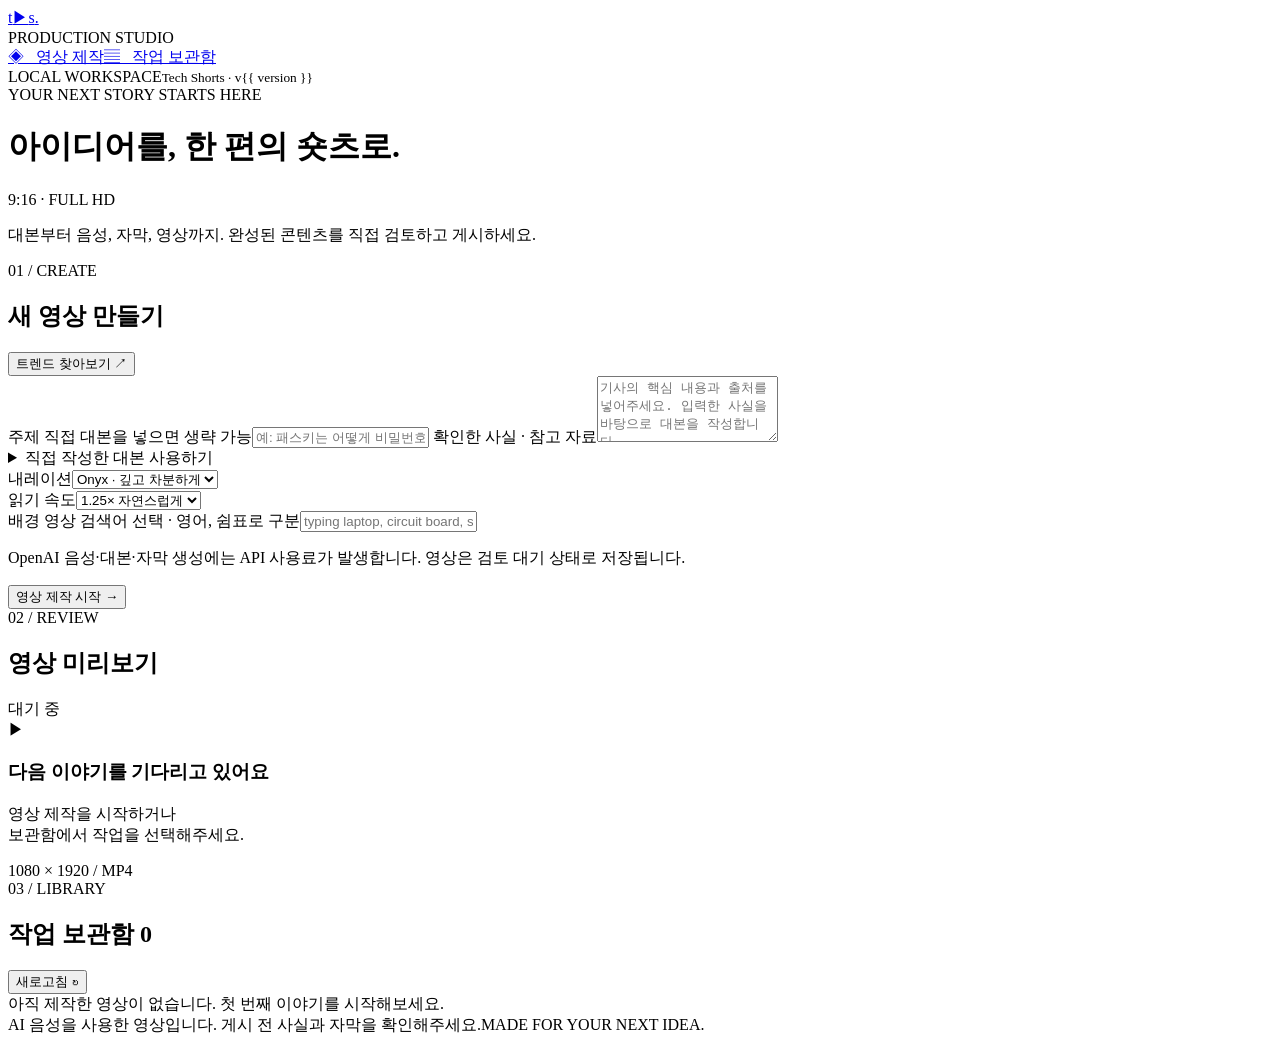
==== tech_shorts/templates/index.html @ 31729e62 "feat: upgrade to v3.0 unified Web Studio architecture" ====
<!doctype html>
<html lang="ko"><head><meta charset="utf-8"><meta name="viewport" content="width=device-width,initial-scale=1"><title>Tech Shorts Studio</title><link rel="stylesheet" href="/static/studio.css"><script src="/static/studio.js" defer></script></head>
<body>
<aside class="sidebar"><a class="brand" href="/">t<span>▶</span>s<span class="brand-dot">.</span></a><div class="sidebar-label">PRODUCTION STUDIO</div><a class="nav active" href="#create">◈ &nbsp; 영상 제작</a><a class="nav" href="#library">▤ &nbsp; 작업 보관함</a><div class="sidebar-bottom"><span class="status-dot"></span> LOCAL WORKSPACE<small>Tech Shorts · v{{ version }}</small></div></aside>
<main><header><div class="eyebrow">YOUR NEXT STORY STARTS HERE</div><div class="heading"><h1>아이디어를, <span>한 편의 숏츠로.</span></h1><span class="pill">9:16 · FULL HD</span></div><p class="muted">대본부터 음성, 자막, 영상까지. 완성된 콘텐츠를 직접 검토하고 게시하세요.</p></header>
<div id="notice" role="status" hidden></div>
<section class="connections" id="connections" aria-label="서비스 연결 상태"></section>
<div class="workspace"><section class="panel" id="create"><div class="section-heading"><div><span class="eyebrow">01 / CREATE</span><h2>새 영상 만들기</h2></div><button id="trend-button" class="text-button" type="button">트렌드 찾아보기 ↗</button></div>
<div id="trends" hidden></div>
<form id="create-form"><label for="topic">주제 <span class="optional">직접 대본을 넣으면 생략 가능</span></label><input id="topic" name="topic" maxlength="200" placeholder="예: 패스키는 어떻게 비밀번호를 대신할까?">
<label for="notes">확인한 사실 · 참고 자료</label><textarea id="notes" name="notes" rows="4" maxlength="12000" placeholder="기사의 핵심 내용과 출처를 넣어주세요. 입력한 사실을 바탕으로 대본을 작성합니다."></textarea>
<details id="script-details"><summary>직접 작성한 대본 사용하기</summary><textarea id="script" name="script" rows="6" maxlength="3000" placeholder="영상에서 읽을 문장만 입력해주세요."></textarea></details>
<div class="form-row"><div><label for="voice">내레이션</label><select id="voice" name="voice"><option value="onyx">Onyx · 깊고 차분하게</option><option value="nova">Nova · 밝고 따뜻하게</option><option value="coral">Coral · 자연스럽게</option><option value="alloy">Alloy · 또렷하게</option></select></div><div><label for="speed">읽기 속도</label><select id="speed" name="speed"><option value="1">1.0× 여유롭게</option><option value="1.25" selected>1.25× 자연스럽게</option><option value="1.5">1.5× 빠르게</option></select></div></div>
<label for="queries">배경 영상 검색어 <span class="optional">선택 · 영어, 쉼표로 구분</span></label><input id="queries" placeholder="typing laptop, circuit board, server room" maxlength="400">
<p class="hint">OpenAI 음성·대본·자막 생성에는 API 사용료가 발생합니다. 영상은 검토 대기 상태로 저장됩니다.</p><button class="primary" type="submit" id="create-button">영상 제작 시작 <span>→</span></button></form></section>
<section class="panel preview-panel"><div class="section-heading"><div><span class="eyebrow">02 / REVIEW</span><h2>영상 미리보기</h2></div><span id="preview-status" class="badge">대기 중</span></div><div id="preview-empty" class="preview-empty"><div class="frame-symbol">▶</div><h3>다음 이야기를 기다리고 있어요</h3><p>영상 제작을 시작하거나<br>보관함에서 작업을 선택해주세요.</p><span class="preview-spec">1080 × 1920 / MP4</span></div><div id="preview-content" hidden><video id="player" controls playsinline preload="metadata"></video><h3 id="preview-title"></h3><p id="preview-info" class="muted"></p><div id="preview-actions" class="actions"></div><details><summary>대본 확인</summary><p id="preview-script" class="script-copy"></p></details><div id="upload-results"></div></div><div id="progress" hidden><div class="spinner"></div><h3 id="progress-stage"></h3><p class="muted">작업은 창을 닫아도 서버에서 계속 진행됩니다.</p></div></section></div>
<section class="panel library" id="library"><div class="section-heading"><div><span class="eyebrow">03 / LIBRARY</span><h2>작업 보관함 <span id="job-count" class="count">0</span></h2></div><button id="refresh-button" class="text-button">새로고침 ↻</button></div><div id="job-list"><div class="empty-library">아직 제작한 영상이 없습니다. 첫 번째 이야기를 시작해보세요.</div></div></section>
<footer>AI 음성을 사용한 영상입니다. 게시 전 사실과 자막을 확인해주세요.<span>MADE FOR YOUR NEXT IDEA.</span></footer>
</main>
<dialog id="publish-dialog"><form id="publish-form"><div class="section-heading"><h2>영상 게시</h2><button type="button" id="close-publish" class="text-button">닫기 ×</button></div><p class="hint">선택한 계정으로 실제 업로드합니다. 이미 성공한 플랫폼에는 다시 올리지 않습니다.</p><label for="publish-title">제목</label><input id="publish-title" maxlength="100" required><label for="publish-description">설명</label><textarea id="publish-description" rows="4" maxlength="5000"></textarea><div class="platform-options"><label><input type="checkbox" name="platform" value="youtube"> YouTube</label><select id="youtube-privacy"><option value="private">비공개</option><option value="unlisted">일부 공개</option><option value="public">공개</option></select><label><input type="checkbox" name="platform" value="instagram"> Instagram Reels · 공개</label><label><input type="checkbox" name="platform" value="tiktok" id="tiktok-check"> TikTok</label><select id="tiktok-privacy"><option value="">계정 조회 후 공개 범위 선택</option></select><p id="tiktok-account" class="hint"></p></div><button type="submit" class="primary">선택한 플랫폼에 게시</button></form></dialog>
</body></html>
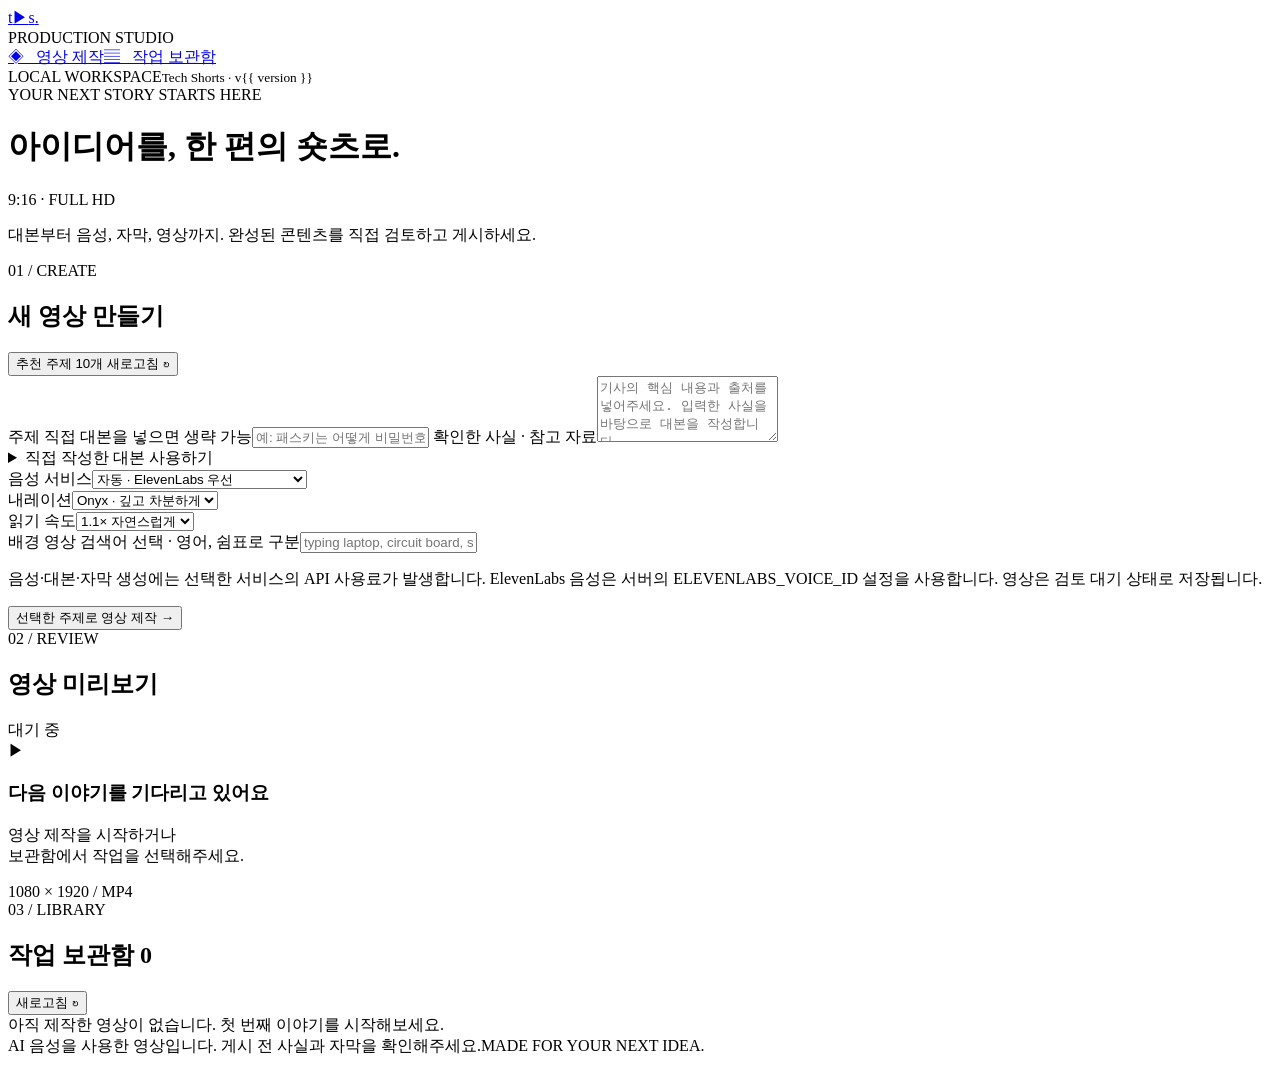
==== commit 10ed8402: "Add topic selection, ElevenLabs narration, and improved video quality" ====
--- a/tech_shorts/templates/index.html
+++ b/tech_shorts/templates/index.html
@@ -5,14 +5,14 @@
 <main><header><div class="eyebrow">YOUR NEXT STORY STARTS HERE</div><div class="heading"><h1>아이디어를, <span>한 편의 숏츠로.</span></h1><span class="pill">9:16 · FULL HD</span></div><p class="muted">대본부터 음성, 자막, 영상까지. 완성된 콘텐츠를 직접 검토하고 게시하세요.</p></header>
 <div id="notice" role="status" hidden></div>
 <section class="connections" id="connections" aria-label="서비스 연결 상태"></section>
-<div class="workspace"><section class="panel" id="create"><div class="section-heading"><div><span class="eyebrow">01 / CREATE</span><h2>새 영상 만들기</h2></div><button id="trend-button" class="text-button" type="button">트렌드 찾아보기 ↗</button></div>
+<div class="workspace"><section class="panel" id="create"><div class="section-heading"><div><span class="eyebrow">01 / CREATE</span><h2>새 영상 만들기</h2></div><button id="trend-button" class="text-button" type="button">추천 주제 10개 새로고침 ↻</button></div>
 <div id="trends" hidden></div>
 <form id="create-form"><label for="topic">주제 <span class="optional">직접 대본을 넣으면 생략 가능</span></label><input id="topic" name="topic" maxlength="200" placeholder="예: 패스키는 어떻게 비밀번호를 대신할까?">
 <label for="notes">확인한 사실 · 참고 자료</label><textarea id="notes" name="notes" rows="4" maxlength="12000" placeholder="기사의 핵심 내용과 출처를 넣어주세요. 입력한 사실을 바탕으로 대본을 작성합니다."></textarea>
 <details id="script-details"><summary>직접 작성한 대본 사용하기</summary><textarea id="script" name="script" rows="6" maxlength="3000" placeholder="영상에서 읽을 문장만 입력해주세요."></textarea></details>
-<div class="form-row"><div><label for="voice">내레이션</label><select id="voice" name="voice"><option value="onyx">Onyx · 깊고 차분하게</option><option value="nova">Nova · 밝고 따뜻하게</option><option value="coral">Coral · 자연스럽게</option><option value="alloy">Alloy · 또렷하게</option></select></div><div><label for="speed">읽기 속도</label><select id="speed" name="speed"><option value="1">1.0× 여유롭게</option><option value="1.25" selected>1.25× 자연스럽게</option><option value="1.5">1.5× 빠르게</option></select></div></div>
+<label for="tts-provider">음성 서비스</label><select id="tts-provider"><option value="auto">자동 · ElevenLabs 우선</option><option value="elevenlabs">ElevenLabs · 서버에 설정한 음성</option><option value="openai">OpenAI</option></select><div class="form-row"><div><label for="voice">내레이션</label><select id="voice" name="voice"><option value="onyx">Onyx · 깊고 차분하게</option><option value="nova">Nova · 밝고 따뜻하게</option><option value="coral">Coral · 자연스럽게</option><option value="alloy">Alloy · 또렷하게</option></select></div><div><label for="speed">읽기 속도</label><select id="speed" name="speed"><option value="1">1.0× 여유롭게</option><option value="1.1" selected>1.1× 자연스럽게</option><option value="1.2">1.2× 경쾌하게</option><option value="1.5">1.5× 빠르게</option></select></div></div>
 <label for="queries">배경 영상 검색어 <span class="optional">선택 · 영어, 쉼표로 구분</span></label><input id="queries" placeholder="typing laptop, circuit board, server room" maxlength="400">
-<p class="hint">OpenAI 음성·대본·자막 생성에는 API 사용료가 발생합니다. 영상은 검토 대기 상태로 저장됩니다.</p><button class="primary" type="submit" id="create-button">영상 제작 시작 <span>→</span></button></form></section>
+<p class="hint">음성·대본·자막 생성에는 선택한 서비스의 API 사용료가 발생합니다. ElevenLabs 음성은 서버의 ELEVENLABS_VOICE_ID 설정을 사용합니다. 영상은 검토 대기 상태로 저장됩니다.</p><button class="primary" type="submit" id="create-button">선택한 주제로 영상 제작 <span>→</span></button></form></section>
 <section class="panel preview-panel"><div class="section-heading"><div><span class="eyebrow">02 / REVIEW</span><h2>영상 미리보기</h2></div><span id="preview-status" class="badge">대기 중</span></div><div id="preview-empty" class="preview-empty"><div class="frame-symbol">▶</div><h3>다음 이야기를 기다리고 있어요</h3><p>영상 제작을 시작하거나<br>보관함에서 작업을 선택해주세요.</p><span class="preview-spec">1080 × 1920 / MP4</span></div><div id="preview-content" hidden><video id="player" controls playsinline preload="metadata"></video><h3 id="preview-title"></h3><p id="preview-info" class="muted"></p><div id="preview-actions" class="actions"></div><details><summary>대본 확인</summary><p id="preview-script" class="script-copy"></p></details><div id="upload-results"></div></div><div id="progress" hidden><div class="spinner"></div><h3 id="progress-stage"></h3><p class="muted">작업은 창을 닫아도 서버에서 계속 진행됩니다.</p></div></section></div>
 <section class="panel library" id="library"><div class="section-heading"><div><span class="eyebrow">03 / LIBRARY</span><h2>작업 보관함 <span id="job-count" class="count">0</span></h2></div><button id="refresh-button" class="text-button">새로고침 ↻</button></div><div id="job-list"><div class="empty-library">아직 제작한 영상이 없습니다. 첫 번째 이야기를 시작해보세요.</div></div></section>
 <footer>AI 음성을 사용한 영상입니다. 게시 전 사실과 자막을 확인해주세요.<span>MADE FOR YOUR NEXT IDEA.</span></footer>
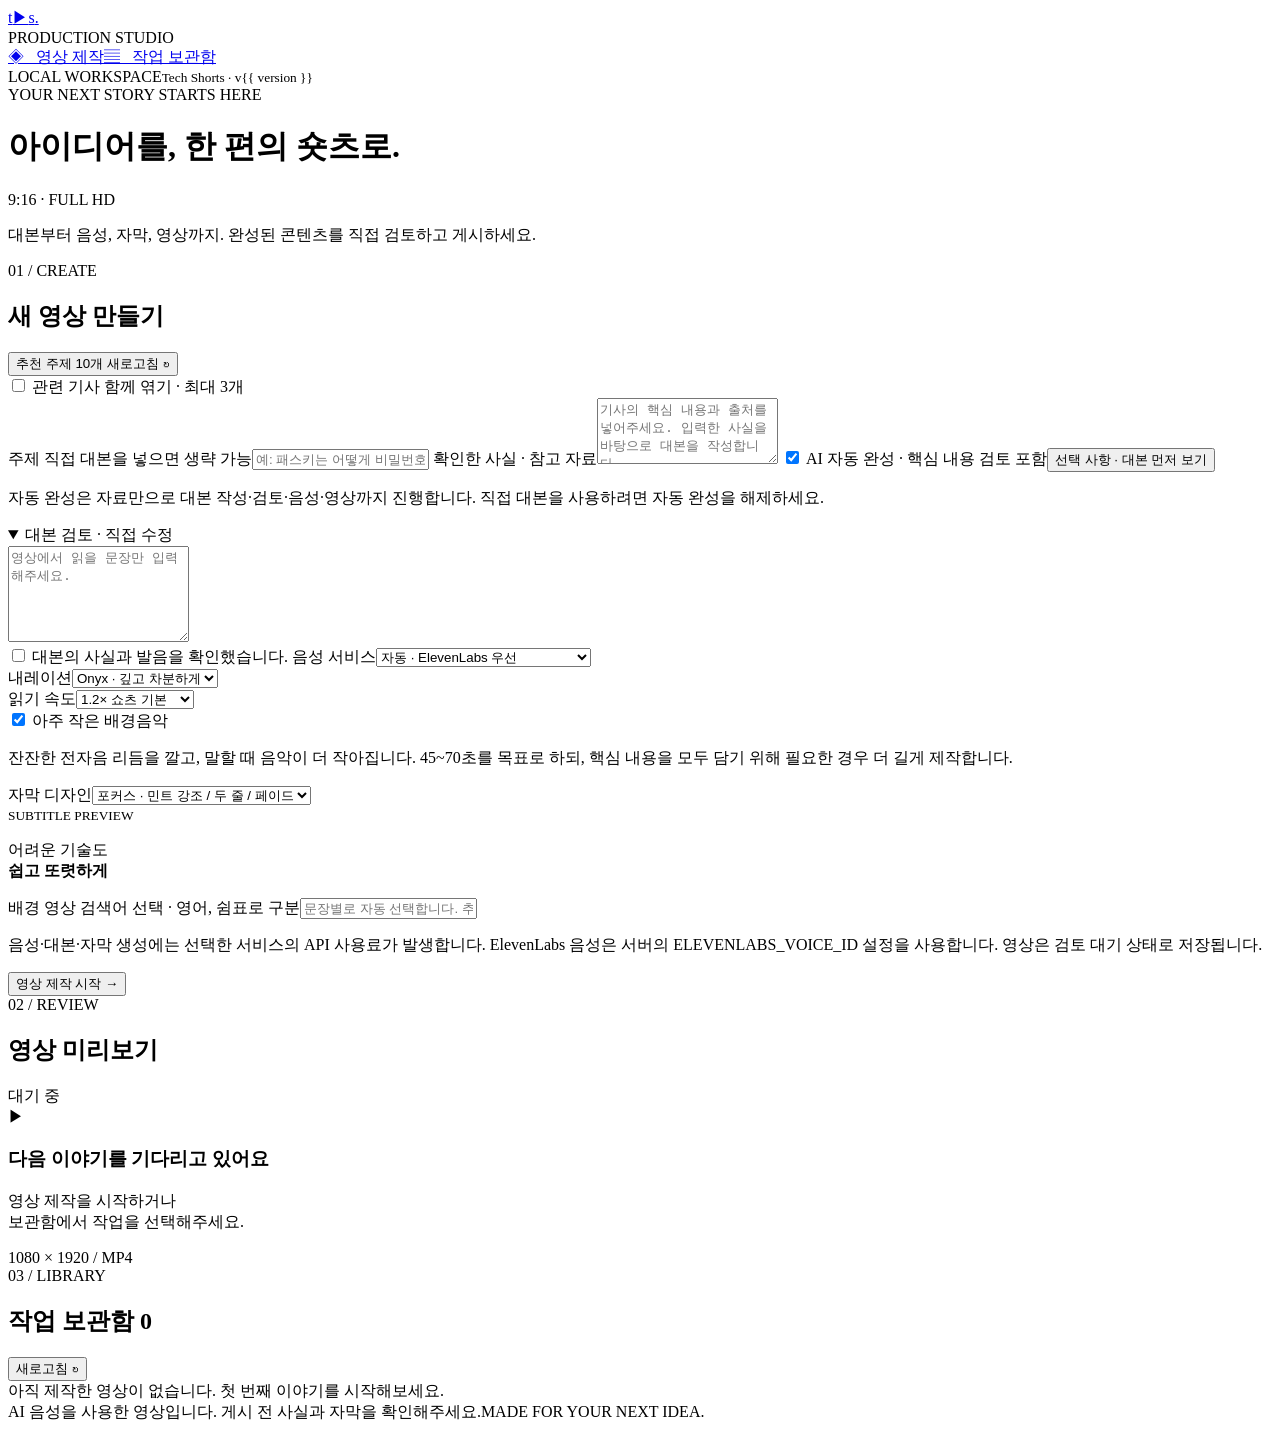
==== commit 5dea4d0f: "Tech Shorts Studio automated production workflow" ====
--- a/tech_shorts/templates/index.html
+++ b/tech_shorts/templates/index.html
@@ -6,13 +6,13 @@
 <div id="notice" role="status" hidden></div>
 <section class="connections" id="connections" aria-label="서비스 연결 상태"></section>
 <div class="workspace"><section class="panel" id="create"><div class="section-heading"><div><span class="eyebrow">01 / CREATE</span><h2>새 영상 만들기</h2></div><button id="trend-button" class="text-button" type="button">추천 주제 10개 새로고침 ↻</button></div>
-<div id="trends" hidden></div>
+<label class="review-check"><input type="checkbox" id="combine-sources"> 관련 기사 함께 엮기 · 최대 3개</label><div id="trends" hidden></div>
 <form id="create-form"><label for="topic">주제 <span class="optional">직접 대본을 넣으면 생략 가능</span></label><input id="topic" name="topic" maxlength="200" placeholder="예: 패스키는 어떻게 비밀번호를 대신할까?">
-<label for="notes">확인한 사실 · 참고 자료</label><textarea id="notes" name="notes" rows="4" maxlength="12000" placeholder="기사의 핵심 내용과 출처를 넣어주세요. 입력한 사실을 바탕으로 대본을 작성합니다."></textarea>
-<details id="script-details"><summary>직접 작성한 대본 사용하기</summary><textarea id="script" name="script" rows="6" maxlength="3000" placeholder="영상에서 읽을 문장만 입력해주세요."></textarea></details>
-<label for="tts-provider">음성 서비스</label><select id="tts-provider"><option value="auto">자동 · ElevenLabs 우선</option><option value="elevenlabs">ElevenLabs · 서버에 설정한 음성</option><option value="openai">OpenAI</option></select><div class="form-row"><div><label for="voice">내레이션</label><select id="voice" name="voice"><option value="onyx">Onyx · 깊고 차분하게</option><option value="nova">Nova · 밝고 따뜻하게</option><option value="coral">Coral · 자연스럽게</option><option value="alloy">Alloy · 또렷하게</option></select></div><div><label for="speed">읽기 속도</label><select id="speed" name="speed"><option value="1">1.0× 여유롭게</option><option value="1.1" selected>1.1× 자연스럽게</option><option value="1.2">1.2× 경쾌하게</option><option value="1.5">1.5× 빠르게</option></select></div></div>
-<label for="queries">배경 영상 검색어 <span class="optional">선택 · 영어, 쉼표로 구분</span></label><input id="queries" placeholder="typing laptop, circuit board, server room" maxlength="400">
-<p class="hint">음성·대본·자막 생성에는 선택한 서비스의 API 사용료가 발생합니다. ElevenLabs 음성은 서버의 ELEVENLABS_VOICE_ID 설정을 사용합니다. 영상은 검토 대기 상태로 저장됩니다.</p><button class="primary" type="submit" id="create-button">선택한 주제로 영상 제작 <span>→</span></button></form></section>
+<label for="notes">확인한 사실 · 참고 자료</label><textarea id="notes" name="notes" rows="4" maxlength="75000" placeholder="기사의 핵심 내용과 출처를 넣어주세요. 입력한 사실을 바탕으로 대본을 작성합니다."></textarea>
+<label class="review-check"><input type="checkbox" id="automatic" checked> AI 자동 완성 · 핵심 내용 검토 포함</label><button id="draft-button" class="secondary" type="button">선택 사항 · 대본 먼저 보기</button><p class="hint">자동 완성은 자료만으로 대본 작성·검토·음성·영상까지 진행합니다. 직접 대본을 사용하려면 자동 완성을 해제하세요.</p><details id="script-details" open><summary>대본 검토 · 직접 수정</summary><textarea id="script" name="script" rows="6" maxlength="3000" placeholder="영상에서 읽을 문장만 입력해주세요."></textarea></details><label class="review-check"><input type="checkbox" id="script-reviewed"> 대본의 사실과 발음을 확인했습니다.</label>
+<label for="tts-provider">음성 서비스</label><select id="tts-provider"><option value="auto">자동 · ElevenLabs 우선</option><option value="elevenlabs">ElevenLabs · 서버에 설정한 음성</option><option value="openai">OpenAI</option></select><div class="form-row"><div><label for="voice">내레이션</label><select id="voice" name="voice"><option value="onyx">Onyx · 깊고 차분하게</option><option value="nova">Nova · 밝고 따뜻하게</option><option value="coral">Coral · 자연스럽게</option><option value="alloy">Alloy · 또렷하게</option></select></div><div><label for="speed">읽기 속도</label><select id="speed" name="speed"><option value="1">1.0× 여유롭게</option><option value="1.1">1.1× 자연스럽게</option><option value="1.2" selected>1.2× 쇼츠 기본</option><option value="1.5">1.5× 빠르게</option></select></div></div>
+<label class="review-check"><input type="checkbox" id="bgm" checked> 아주 작은 배경음악</label><p class="hint">잔잔한 전자음 리듬을 깔고, 말할 때 음악이 더 작아집니다. 45~70초를 목표로 하되, 핵심 내용을 모두 담기 위해 필요한 경우 더 길게 제작합니다.</p><label for="subtitle-style">자막 디자인</label><select id="subtitle-style"><option value="focus">포커스 · 민트 강조 / 두 줄 / 페이드</option><option value="minimal">미니멀 · 흰색 / 두 줄 / 페이드</option></select><div class="caption-sample" id="caption-sample"><small>SUBTITLE PREVIEW</small><p>어려운 기술도<br><strong>쉽고 또렷하게</strong></p></div><label for="queries">배경 영상 검색어 <span class="optional">선택 · 영어, 쉼표로 구분</span></label><input id="queries" placeholder="문장별로 자동 선택합니다. 추가 검색어가 있으면 입력하세요." maxlength="400">
+<p class="hint">음성·대본·자막 생성에는 선택한 서비스의 API 사용료가 발생합니다. ElevenLabs 음성은 서버의 ELEVENLABS_VOICE_ID 설정을 사용합니다. 영상은 검토 대기 상태로 저장됩니다.</p><button class="primary" type="submit" id="create-button">영상 제작 시작 <span>→</span></button></form></section>
 <section class="panel preview-panel"><div class="section-heading"><div><span class="eyebrow">02 / REVIEW</span><h2>영상 미리보기</h2></div><span id="preview-status" class="badge">대기 중</span></div><div id="preview-empty" class="preview-empty"><div class="frame-symbol">▶</div><h3>다음 이야기를 기다리고 있어요</h3><p>영상 제작을 시작하거나<br>보관함에서 작업을 선택해주세요.</p><span class="preview-spec">1080 × 1920 / MP4</span></div><div id="preview-content" hidden><video id="player" controls playsinline preload="metadata"></video><h3 id="preview-title"></h3><p id="preview-info" class="muted"></p><div id="preview-actions" class="actions"></div><details><summary>대본 확인</summary><p id="preview-script" class="script-copy"></p></details><div id="upload-results"></div></div><div id="progress" hidden><div class="spinner"></div><h3 id="progress-stage"></h3><p class="muted">작업은 창을 닫아도 서버에서 계속 진행됩니다.</p></div></section></div>
 <section class="panel library" id="library"><div class="section-heading"><div><span class="eyebrow">03 / LIBRARY</span><h2>작업 보관함 <span id="job-count" class="count">0</span></h2></div><button id="refresh-button" class="text-button">새로고침 ↻</button></div><div id="job-list"><div class="empty-library">아직 제작한 영상이 없습니다. 첫 번째 이야기를 시작해보세요.</div></div></section>
 <footer>AI 음성을 사용한 영상입니다. 게시 전 사실과 자막을 확인해주세요.<span>MADE FOR YOUR NEXT IDEA.</span></footer>
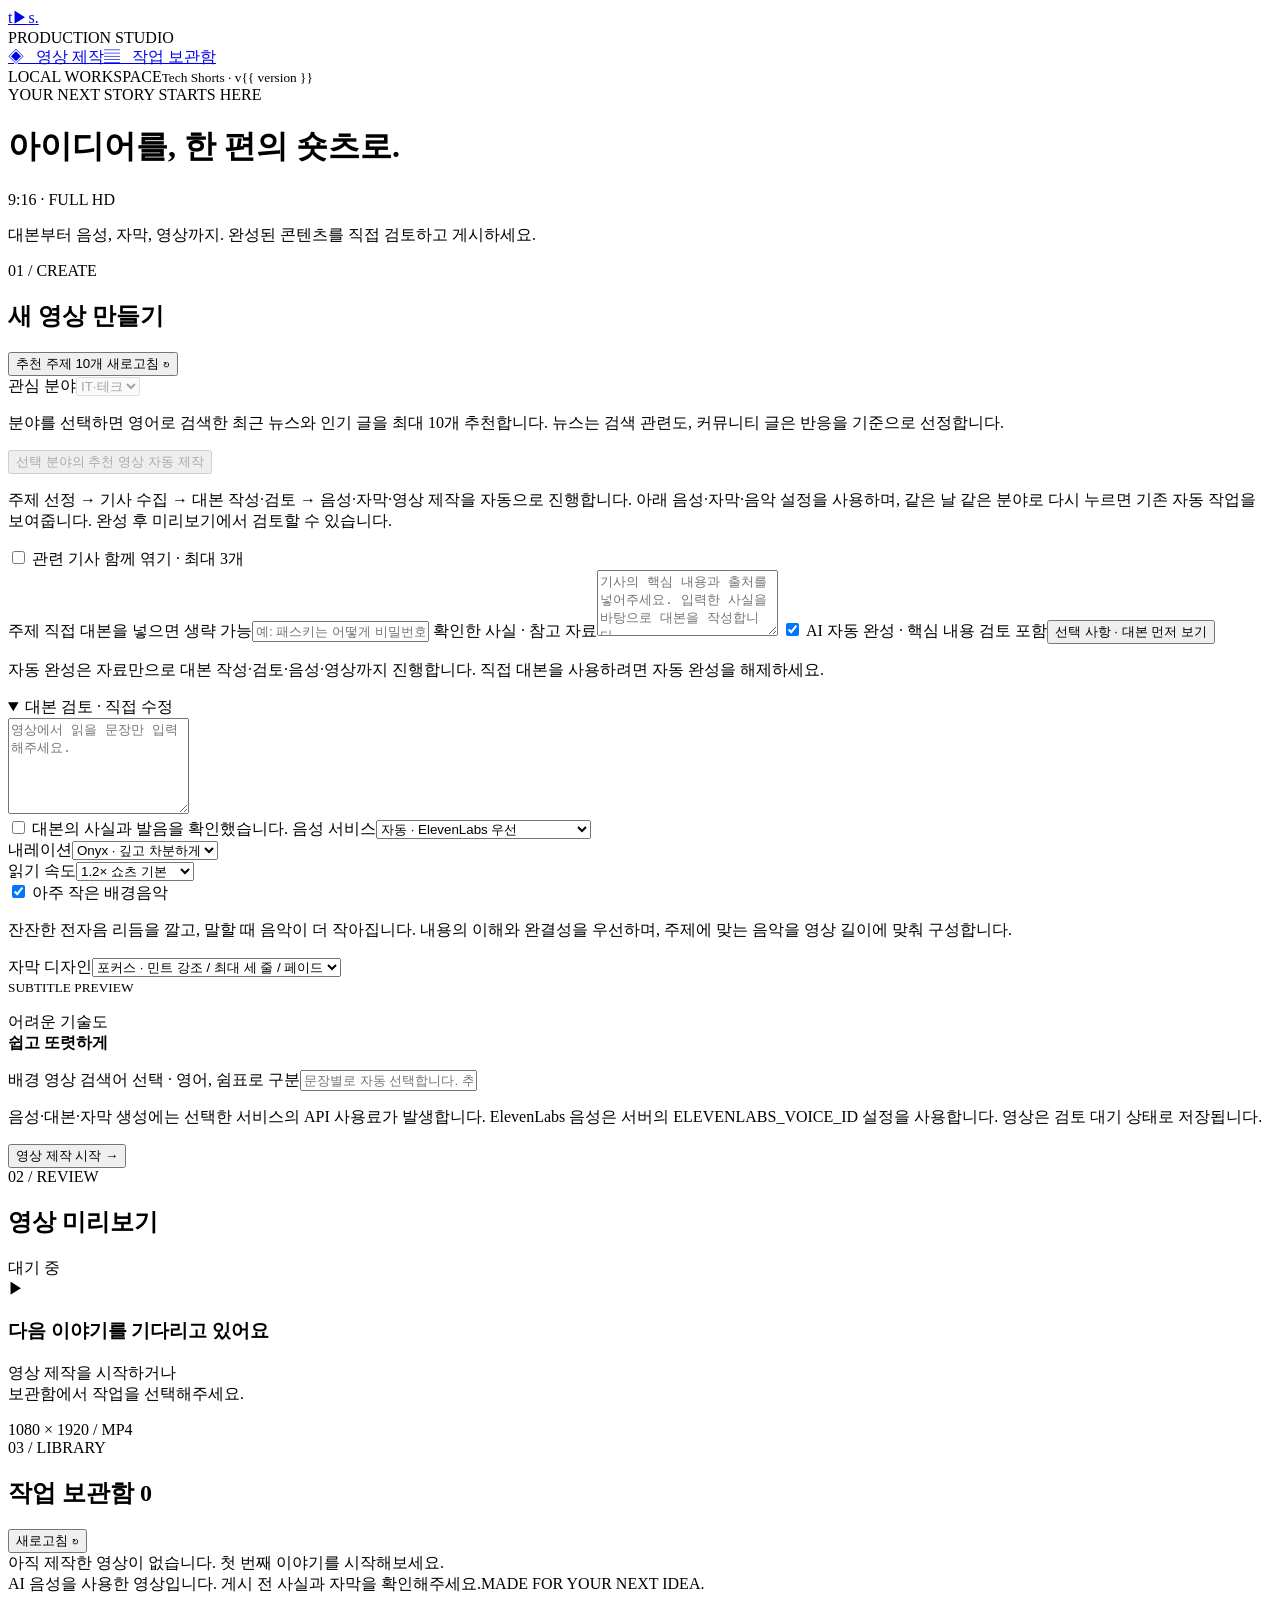
==== commit d8d3095f: "Add publishing titles and portrait thumbnails, expand Studio workflow and docs" ====
--- a/tech_shorts/templates/index.html
+++ b/tech_shorts/templates/index.html
@@ -6,16 +6,18 @@
 <div id="notice" role="status" hidden></div>
 <section class="connections" id="connections" aria-label="서비스 연결 상태"></section>
 <div class="workspace"><section class="panel" id="create"><div class="section-heading"><div><span class="eyebrow">01 / CREATE</span><h2>새 영상 만들기</h2></div><button id="trend-button" class="text-button" type="button">추천 주제 10개 새로고침 ↻</button></div>
+<label for="category">관심 분야</label><select id="category" disabled><option value="it">IT·테크</option></select><p class="hint">분야를 선택하면 영어로 검색한 최근 뉴스와 인기 글을 최대 10개 추천합니다. 뉴스는 검색 관련도, 커뮤니티 글은 반응을 기준으로 선정합니다.</p>
+<button id="auto-create-button" class="primary" type="button" disabled>선택 분야의 추천 영상 자동 제작</button><p class="hint">주제 선정 → 기사 수집 → 대본 작성·검토 → 음성·자막·영상 제작을 자동으로 진행합니다. 아래 음성·자막·음악 설정을 사용하며, 같은 날 같은 분야로 다시 누르면 기존 자동 작업을 보여줍니다. 완성 후 미리보기에서 검토할 수 있습니다.</p>
 <label class="review-check"><input type="checkbox" id="combine-sources"> 관련 기사 함께 엮기 · 최대 3개</label><div id="trends" hidden></div>
 <form id="create-form"><label for="topic">주제 <span class="optional">직접 대본을 넣으면 생략 가능</span></label><input id="topic" name="topic" maxlength="200" placeholder="예: 패스키는 어떻게 비밀번호를 대신할까?">
 <label for="notes">확인한 사실 · 참고 자료</label><textarea id="notes" name="notes" rows="4" maxlength="75000" placeholder="기사의 핵심 내용과 출처를 넣어주세요. 입력한 사실을 바탕으로 대본을 작성합니다."></textarea>
 <label class="review-check"><input type="checkbox" id="automatic" checked> AI 자동 완성 · 핵심 내용 검토 포함</label><button id="draft-button" class="secondary" type="button">선택 사항 · 대본 먼저 보기</button><p class="hint">자동 완성은 자료만으로 대본 작성·검토·음성·영상까지 진행합니다. 직접 대본을 사용하려면 자동 완성을 해제하세요.</p><details id="script-details" open><summary>대본 검토 · 직접 수정</summary><textarea id="script" name="script" rows="6" maxlength="3000" placeholder="영상에서 읽을 문장만 입력해주세요."></textarea></details><label class="review-check"><input type="checkbox" id="script-reviewed"> 대본의 사실과 발음을 확인했습니다.</label>
 <label for="tts-provider">음성 서비스</label><select id="tts-provider"><option value="auto">자동 · ElevenLabs 우선</option><option value="elevenlabs">ElevenLabs · 서버에 설정한 음성</option><option value="openai">OpenAI</option></select><div class="form-row"><div><label for="voice">내레이션</label><select id="voice" name="voice"><option value="onyx">Onyx · 깊고 차분하게</option><option value="nova">Nova · 밝고 따뜻하게</option><option value="coral">Coral · 자연스럽게</option><option value="alloy">Alloy · 또렷하게</option></select></div><div><label for="speed">읽기 속도</label><select id="speed" name="speed"><option value="1">1.0× 여유롭게</option><option value="1.1">1.1× 자연스럽게</option><option value="1.2" selected>1.2× 쇼츠 기본</option><option value="1.5">1.5× 빠르게</option></select></div></div>
-<label class="review-check"><input type="checkbox" id="bgm" checked> 아주 작은 배경음악</label><p class="hint">잔잔한 전자음 리듬을 깔고, 말할 때 음악이 더 작아집니다. 45~70초를 목표로 하되, 핵심 내용을 모두 담기 위해 필요한 경우 더 길게 제작합니다.</p><label for="subtitle-style">자막 디자인</label><select id="subtitle-style"><option value="focus">포커스 · 민트 강조 / 두 줄 / 페이드</option><option value="minimal">미니멀 · 흰색 / 두 줄 / 페이드</option></select><div class="caption-sample" id="caption-sample"><small>SUBTITLE PREVIEW</small><p>어려운 기술도<br><strong>쉽고 또렷하게</strong></p></div><label for="queries">배경 영상 검색어 <span class="optional">선택 · 영어, 쉼표로 구분</span></label><input id="queries" placeholder="문장별로 자동 선택합니다. 추가 검색어가 있으면 입력하세요." maxlength="400">
+<label class="review-check"><input type="checkbox" id="bgm" checked> 아주 작은 배경음악</label><p class="hint">잔잔한 전자음 리듬을 깔고, 말할 때 음악이 더 작아집니다. 내용의 이해와 완결성을 우선하며, 주제에 맞는 음악을 영상 길이에 맞춰 구성합니다.</p><label for="subtitle-style">자막 디자인</label><select id="subtitle-style"><option value="focus">포커스 · 민트 강조 / 최대 세 줄 / 페이드</option><option value="minimal">미니멀 · 흰색 / 최대 세 줄 / 페이드</option></select><div class="caption-sample" id="caption-sample"><small>SUBTITLE PREVIEW</small><p>어려운 기술도<br><strong>쉽고 또렷하게</strong></p></div><label for="queries">배경 영상 검색어 <span class="optional">선택 · 영어, 쉼표로 구분</span></label><input id="queries" placeholder="문장별로 자동 선택합니다. 추가 검색어가 있으면 입력하세요." maxlength="400">
 <p class="hint">음성·대본·자막 생성에는 선택한 서비스의 API 사용료가 발생합니다. ElevenLabs 음성은 서버의 ELEVENLABS_VOICE_ID 설정을 사용합니다. 영상은 검토 대기 상태로 저장됩니다.</p><button class="primary" type="submit" id="create-button">영상 제작 시작 <span>→</span></button></form></section>
 <section class="panel preview-panel"><div class="section-heading"><div><span class="eyebrow">02 / REVIEW</span><h2>영상 미리보기</h2></div><span id="preview-status" class="badge">대기 중</span></div><div id="preview-empty" class="preview-empty"><div class="frame-symbol">▶</div><h3>다음 이야기를 기다리고 있어요</h3><p>영상 제작을 시작하거나<br>보관함에서 작업을 선택해주세요.</p><span class="preview-spec">1080 × 1920 / MP4</span></div><div id="preview-content" hidden><video id="player" controls playsinline preload="metadata"></video><h3 id="preview-title"></h3><p id="preview-info" class="muted"></p><div id="preview-actions" class="actions"></div><details><summary>대본 확인</summary><p id="preview-script" class="script-copy"></p></details><div id="upload-results"></div></div><div id="progress" hidden><div class="spinner"></div><h3 id="progress-stage"></h3><p class="muted">작업은 창을 닫아도 서버에서 계속 진행됩니다.</p></div></section></div>
 <section class="panel library" id="library"><div class="section-heading"><div><span class="eyebrow">03 / LIBRARY</span><h2>작업 보관함 <span id="job-count" class="count">0</span></h2></div><button id="refresh-button" class="text-button">새로고침 ↻</button></div><div id="job-list"><div class="empty-library">아직 제작한 영상이 없습니다. 첫 번째 이야기를 시작해보세요.</div></div></section>
 <footer>AI 음성을 사용한 영상입니다. 게시 전 사실과 자막을 확인해주세요.<span>MADE FOR YOUR NEXT IDEA.</span></footer>
 </main>
-<dialog id="publish-dialog"><form id="publish-form"><div class="section-heading"><h2>영상 게시</h2><button type="button" id="close-publish" class="text-button">닫기 ×</button></div><p class="hint">선택한 계정으로 실제 업로드합니다. 이미 성공한 플랫폼에는 다시 올리지 않습니다.</p><label for="publish-title">제목</label><input id="publish-title" maxlength="100" required><label for="publish-description">설명</label><textarea id="publish-description" rows="4" maxlength="5000"></textarea><div class="platform-options"><label><input type="checkbox" name="platform" value="youtube"> YouTube</label><select id="youtube-privacy"><option value="private">비공개</option><option value="unlisted">일부 공개</option><option value="public">공개</option></select><label><input type="checkbox" name="platform" value="instagram"> Instagram Reels · 공개</label><label><input type="checkbox" name="platform" value="tiktok" id="tiktok-check"> TikTok</label><select id="tiktok-privacy"><option value="">계정 조회 후 공개 범위 선택</option></select><p id="tiktok-account" class="hint"></p></div><button type="submit" class="primary">선택한 플랫폼에 게시</button></form></dialog>
+<dialog id="publish-dialog"><form id="publish-form"><div class="section-heading"><h2>영상 게시</h2><button type="button" id="close-publish" class="text-button">닫기 ×</button></div><p class="hint">선택한 계정으로 실제 업로드합니다. 이미 성공한 플랫폼에는 다시 올리지 않습니다. 준비된 썸네일은 YouTube 업로드 후 적용을 시도합니다. 다른 플랫폼은 이미지 다운로드를 이용해주세요.</p><section class="publish-assets"><div><span class="eyebrow">COVER / TITLE</span><h3>추천 제목과 썸네일</h3><p class="hint">제목을 누르면 게시 제목에 적용됩니다. 썸네일 문구는 첫 번째 추천 제목입니다.</p><div id="title-suggestions"></div><button type="button" id="prepare-presentation" class="secondary">추천 제목·썸네일 생성</button><p id="presentation-info" class="hint"></p></div><div><img id="publish-thumbnail" alt="영상 장면과 제목으로 만든 세로 썸네일" hidden><a id="thumbnail-download" hidden>썸네일 JPG 다운로드 ↓</a></div></section><label for="publish-title">제목</label><input id="publish-title" maxlength="100" required><label for="publish-description">설명</label><textarea id="publish-description" rows="4" maxlength="5000"></textarea><div class="platform-options"><label><input type="checkbox" name="platform" value="youtube"> YouTube</label><select id="youtube-privacy"><option value="private">비공개</option><option value="unlisted">일부 공개</option><option value="public">공개</option></select><label><input type="checkbox" name="platform" value="instagram"> Instagram Reels · 공개</label><label><input type="checkbox" name="platform" value="tiktok" id="tiktok-check"> TikTok</label><select id="tiktok-privacy"><option value="">계정 조회 후 공개 범위 선택</option></select><p id="tiktok-account" class="hint"></p></div><p class="hint">게시할 플랫폼을 체크해주세요. 선택할 수 없는 플랫폼은 연결 설정이 필요합니다.</p><p id="publish-notice" role="alert" tabindex="-1" hidden></p><button id="publish-button" type="submit" class="primary">선택한 플랫폼에 게시</button></form></dialog>
 </body></html>
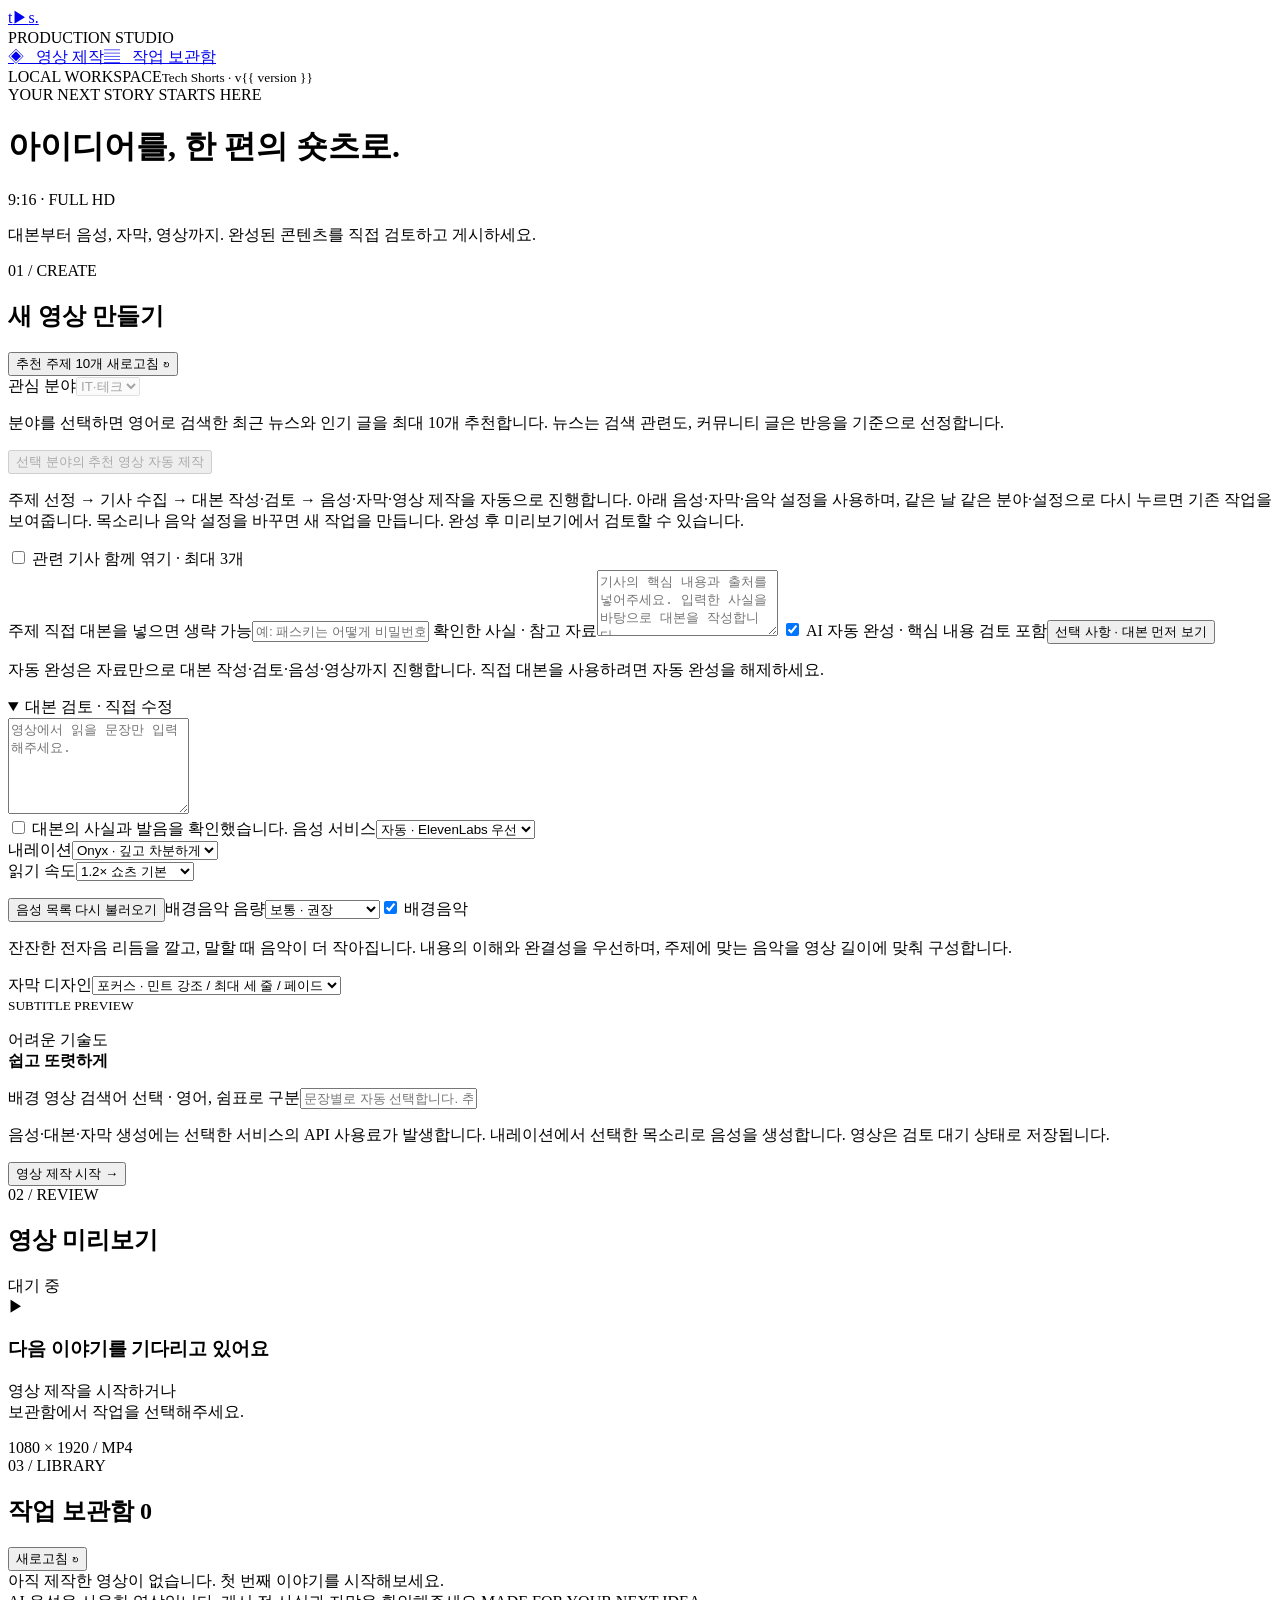
==== commit c48a6678: "Improve voice selection, visual pacing, and editable Shorts thumbnails" ====
--- a/tech_shorts/templates/index.html
+++ b/tech_shorts/templates/index.html
@@ -7,17 +7,17 @@
 <section class="connections" id="connections" aria-label="서비스 연결 상태"></section>
 <div class="workspace"><section class="panel" id="create"><div class="section-heading"><div><span class="eyebrow">01 / CREATE</span><h2>새 영상 만들기</h2></div><button id="trend-button" class="text-button" type="button">추천 주제 10개 새로고침 ↻</button></div>
 <label for="category">관심 분야</label><select id="category" disabled><option value="it">IT·테크</option></select><p class="hint">분야를 선택하면 영어로 검색한 최근 뉴스와 인기 글을 최대 10개 추천합니다. 뉴스는 검색 관련도, 커뮤니티 글은 반응을 기준으로 선정합니다.</p>
-<button id="auto-create-button" class="primary" type="button" disabled>선택 분야의 추천 영상 자동 제작</button><p class="hint">주제 선정 → 기사 수집 → 대본 작성·검토 → 음성·자막·영상 제작을 자동으로 진행합니다. 아래 음성·자막·음악 설정을 사용하며, 같은 날 같은 분야로 다시 누르면 기존 자동 작업을 보여줍니다. 완성 후 미리보기에서 검토할 수 있습니다.</p>
+<button id="auto-create-button" class="primary" type="button" disabled>선택 분야의 추천 영상 자동 제작</button><p class="hint">주제 선정 → 기사 수집 → 대본 작성·검토 → 음성·자막·영상 제작을 자동으로 진행합니다. 아래 음성·자막·음악 설정을 사용하며, 같은 날 같은 분야·설정으로 다시 누르면 기존 작업을 보여줍니다. 목소리나 음악 설정을 바꾸면 새 작업을 만듭니다. 완성 후 미리보기에서 검토할 수 있습니다.</p>
 <label class="review-check"><input type="checkbox" id="combine-sources"> 관련 기사 함께 엮기 · 최대 3개</label><div id="trends" hidden></div>
 <form id="create-form"><label for="topic">주제 <span class="optional">직접 대본을 넣으면 생략 가능</span></label><input id="topic" name="topic" maxlength="200" placeholder="예: 패스키는 어떻게 비밀번호를 대신할까?">
 <label for="notes">확인한 사실 · 참고 자료</label><textarea id="notes" name="notes" rows="4" maxlength="75000" placeholder="기사의 핵심 내용과 출처를 넣어주세요. 입력한 사실을 바탕으로 대본을 작성합니다."></textarea>
 <label class="review-check"><input type="checkbox" id="automatic" checked> AI 자동 완성 · 핵심 내용 검토 포함</label><button id="draft-button" class="secondary" type="button">선택 사항 · 대본 먼저 보기</button><p class="hint">자동 완성은 자료만으로 대본 작성·검토·음성·영상까지 진행합니다. 직접 대본을 사용하려면 자동 완성을 해제하세요.</p><details id="script-details" open><summary>대본 검토 · 직접 수정</summary><textarea id="script" name="script" rows="6" maxlength="3000" placeholder="영상에서 읽을 문장만 입력해주세요."></textarea></details><label class="review-check"><input type="checkbox" id="script-reviewed"> 대본의 사실과 발음을 확인했습니다.</label>
-<label for="tts-provider">음성 서비스</label><select id="tts-provider"><option value="auto">자동 · ElevenLabs 우선</option><option value="elevenlabs">ElevenLabs · 서버에 설정한 음성</option><option value="openai">OpenAI</option></select><div class="form-row"><div><label for="voice">내레이션</label><select id="voice" name="voice"><option value="onyx">Onyx · 깊고 차분하게</option><option value="nova">Nova · 밝고 따뜻하게</option><option value="coral">Coral · 자연스럽게</option><option value="alloy">Alloy · 또렷하게</option></select></div><div><label for="speed">읽기 속도</label><select id="speed" name="speed"><option value="1">1.0× 여유롭게</option><option value="1.1">1.1× 자연스럽게</option><option value="1.2" selected>1.2× 쇼츠 기본</option><option value="1.5">1.5× 빠르게</option></select></div></div>
-<label class="review-check"><input type="checkbox" id="bgm" checked> 아주 작은 배경음악</label><p class="hint">잔잔한 전자음 리듬을 깔고, 말할 때 음악이 더 작아집니다. 내용의 이해와 완결성을 우선하며, 주제에 맞는 음악을 영상 길이에 맞춰 구성합니다.</p><label for="subtitle-style">자막 디자인</label><select id="subtitle-style"><option value="focus">포커스 · 민트 강조 / 최대 세 줄 / 페이드</option><option value="minimal">미니멀 · 흰색 / 최대 세 줄 / 페이드</option></select><div class="caption-sample" id="caption-sample"><small>SUBTITLE PREVIEW</small><p>어려운 기술도<br><strong>쉽고 또렷하게</strong></p></div><label for="queries">배경 영상 검색어 <span class="optional">선택 · 영어, 쉼표로 구분</span></label><input id="queries" placeholder="문장별로 자동 선택합니다. 추가 검색어가 있으면 입력하세요." maxlength="400">
-<p class="hint">음성·대본·자막 생성에는 선택한 서비스의 API 사용료가 발생합니다. ElevenLabs 음성은 서버의 ELEVENLABS_VOICE_ID 설정을 사용합니다. 영상은 검토 대기 상태로 저장됩니다.</p><button class="primary" type="submit" id="create-button">영상 제작 시작 <span>→</span></button></form></section>
+<label for="tts-provider">음성 서비스</label><select id="tts-provider"><option value="auto">자동 · ElevenLabs 우선</option><option value="elevenlabs">ElevenLabs · 음성 선택</option><option value="openai">OpenAI</option></select><div class="form-row"><div><label for="voice">내레이션</label><select id="voice" name="voice"><option value="onyx">Onyx · 깊고 차분하게</option><option value="nova">Nova · 밝고 따뜻하게</option><option value="coral">Coral · 자연스럽게</option><option value="alloy">Alloy · 또렷하게</option></select></div><div><label for="speed">읽기 속도</label><select id="speed" name="speed"><option value="1">1.0× 여유롭게</option><option value="1.1">1.1× 자연스럽게</option><option value="1.2" selected>1.2× 쇼츠 기본</option><option value="1.5">1.5× 빠르게</option></select></div></div>
+<p id="voice-info" class="hint" role="status"></p><button type="button" id="reload-voices" class="secondary">음성 목록 다시 불러오기</button><label for="bgm-level">배경음악 음량</label><select id="bgm-level"><option value="quiet">작게 · 기존 음량</option><option value="normal" selected>보통 · 권장</option><option value="strong">크게</option></select><label class="review-check"><input type="checkbox" id="bgm" checked> 배경음악</label><p class="hint">잔잔한 전자음 리듬을 깔고, 말할 때 음악이 더 작아집니다. 내용의 이해와 완결성을 우선하며, 주제에 맞는 음악을 영상 길이에 맞춰 구성합니다.</p><label for="subtitle-style">자막 디자인</label><select id="subtitle-style"><option value="focus">포커스 · 민트 강조 / 최대 세 줄 / 페이드</option><option value="minimal">미니멀 · 흰색 / 최대 세 줄 / 페이드</option></select><div class="caption-sample" id="caption-sample"><small>SUBTITLE PREVIEW</small><p>어려운 기술도<br><strong>쉽고 또렷하게</strong></p></div><label for="queries">배경 영상 검색어 <span class="optional">선택 · 영어, 쉼표로 구분</span></label><input id="queries" placeholder="문장별로 자동 선택합니다. 추가 검색어가 있으면 입력하세요." maxlength="400">
+<p class="hint">음성·대본·자막 생성에는 선택한 서비스의 API 사용료가 발생합니다. 내레이션에서 선택한 목소리로 음성을 생성합니다. 영상은 검토 대기 상태로 저장됩니다.</p><button class="primary" type="submit" id="create-button">영상 제작 시작 <span>→</span></button></form></section>
 <section class="panel preview-panel"><div class="section-heading"><div><span class="eyebrow">02 / REVIEW</span><h2>영상 미리보기</h2></div><span id="preview-status" class="badge">대기 중</span></div><div id="preview-empty" class="preview-empty"><div class="frame-symbol">▶</div><h3>다음 이야기를 기다리고 있어요</h3><p>영상 제작을 시작하거나<br>보관함에서 작업을 선택해주세요.</p><span class="preview-spec">1080 × 1920 / MP4</span></div><div id="preview-content" hidden><video id="player" controls playsinline preload="metadata"></video><h3 id="preview-title"></h3><p id="preview-info" class="muted"></p><div id="preview-actions" class="actions"></div><details><summary>대본 확인</summary><p id="preview-script" class="script-copy"></p></details><div id="upload-results"></div></div><div id="progress" hidden><div class="spinner"></div><h3 id="progress-stage"></h3><p class="muted">작업은 창을 닫아도 서버에서 계속 진행됩니다.</p></div></section></div>
 <section class="panel library" id="library"><div class="section-heading"><div><span class="eyebrow">03 / LIBRARY</span><h2>작업 보관함 <span id="job-count" class="count">0</span></h2></div><button id="refresh-button" class="text-button">새로고침 ↻</button></div><div id="job-list"><div class="empty-library">아직 제작한 영상이 없습니다. 첫 번째 이야기를 시작해보세요.</div></div></section>
 <footer>AI 음성을 사용한 영상입니다. 게시 전 사실과 자막을 확인해주세요.<span>MADE FOR YOUR NEXT IDEA.</span></footer>
 </main>
-<dialog id="publish-dialog"><form id="publish-form"><div class="section-heading"><h2>영상 게시</h2><button type="button" id="close-publish" class="text-button">닫기 ×</button></div><p class="hint">선택한 계정으로 실제 업로드합니다. 이미 성공한 플랫폼에는 다시 올리지 않습니다. 준비된 썸네일은 YouTube 업로드 후 적용을 시도합니다. 다른 플랫폼은 이미지 다운로드를 이용해주세요.</p><section class="publish-assets"><div><span class="eyebrow">COVER / TITLE</span><h3>추천 제목과 썸네일</h3><p class="hint">제목을 누르면 게시 제목에 적용됩니다. 썸네일 문구는 첫 번째 추천 제목입니다.</p><div id="title-suggestions"></div><button type="button" id="prepare-presentation" class="secondary">추천 제목·썸네일 생성</button><p id="presentation-info" class="hint"></p></div><div><img id="publish-thumbnail" alt="영상 장면과 제목으로 만든 세로 썸네일" hidden><a id="thumbnail-download" hidden>썸네일 JPG 다운로드 ↓</a></div></section><label for="publish-title">제목</label><input id="publish-title" maxlength="100" required><label for="publish-description">설명</label><textarea id="publish-description" rows="4" maxlength="5000"></textarea><div class="platform-options"><label><input type="checkbox" name="platform" value="youtube"> YouTube</label><select id="youtube-privacy"><option value="private">비공개</option><option value="unlisted">일부 공개</option><option value="public">공개</option></select><label><input type="checkbox" name="platform" value="instagram"> Instagram Reels · 공개</label><label><input type="checkbox" name="platform" value="tiktok" id="tiktok-check"> TikTok</label><select id="tiktok-privacy"><option value="">계정 조회 후 공개 범위 선택</option></select><p id="tiktok-account" class="hint"></p></div><p class="hint">게시할 플랫폼을 체크해주세요. 선택할 수 없는 플랫폼은 연결 설정이 필요합니다.</p><p id="publish-notice" role="alert" tabindex="-1" hidden></p><button id="publish-button" type="submit" class="primary">선택한 플랫폼에 게시</button></form></dialog>
+<dialog id="publish-dialog"><form id="publish-form"><div class="section-heading"><h2>영상 게시</h2><button type="button" id="close-publish" class="text-button">닫기 ×</button></div><p class="hint">선택한 계정으로 실제 업로드합니다. 이미 성공한 플랫폼에는 다시 올리지 않습니다. 썸네일 JPG를 다운로드해 플랫폼에서 별도로 등록할 수 있습니다.</p><section class="publish-assets"><div><span class="eyebrow">COVER / TITLE</span><h3>추천 제목과 썸네일</h3><p class="hint">추천 문구를 선택하거나 직접 작성한 뒤 ‘썸네일에 적용’을 눌러주세요. 추천을 누르면 게시 제목에도 적용됩니다. 이미지는 영상에 삽입되지 않습니다.</p><div id="title-suggestions"></div><label for="thumbnail-title">썸네일 문구 · 직접 수정 가능</label><input id="thumbnail-title" maxlength="100" placeholder="시선을 끄는 짧은 문구를 입력하세요"><button type="button" id="apply-thumbnail" class="secondary">썸네일에 적용</button><button type="button" id="prepare-presentation" class="secondary">추천 제목·썸네일 생성</button><p id="presentation-info" class="hint"></p></div><div><img id="publish-thumbnail" alt="영상 장면과 제목으로 만든 세로 썸네일" hidden><a id="thumbnail-download" hidden>썸네일 JPG 다운로드 ↓</a></div></section><label for="publish-title">제목</label><input id="publish-title" maxlength="100" required><label for="publish-description">설명</label><textarea id="publish-description" rows="4" maxlength="5000"></textarea><div class="platform-options"><label><input type="checkbox" name="platform" value="youtube"> YouTube</label><select id="youtube-privacy"><option value="private">비공개</option><option value="unlisted">일부 공개</option><option value="public">공개</option></select><label><input type="checkbox" name="platform" value="instagram"> Instagram Reels · 공개</label><label><input type="checkbox" name="platform" value="tiktok" id="tiktok-check"> TikTok</label><select id="tiktok-privacy"><option value="">계정 조회 후 공개 범위 선택</option></select><p id="tiktok-account" class="hint"></p></div><p class="hint">게시할 플랫폼을 체크해주세요. 선택할 수 없는 플랫폼은 연결 설정이 필요합니다.</p><p id="publish-notice" role="alert" tabindex="-1" hidden></p><button id="publish-button" type="submit" class="primary">선택한 플랫폼에 게시</button></form></dialog>
 </body></html>
